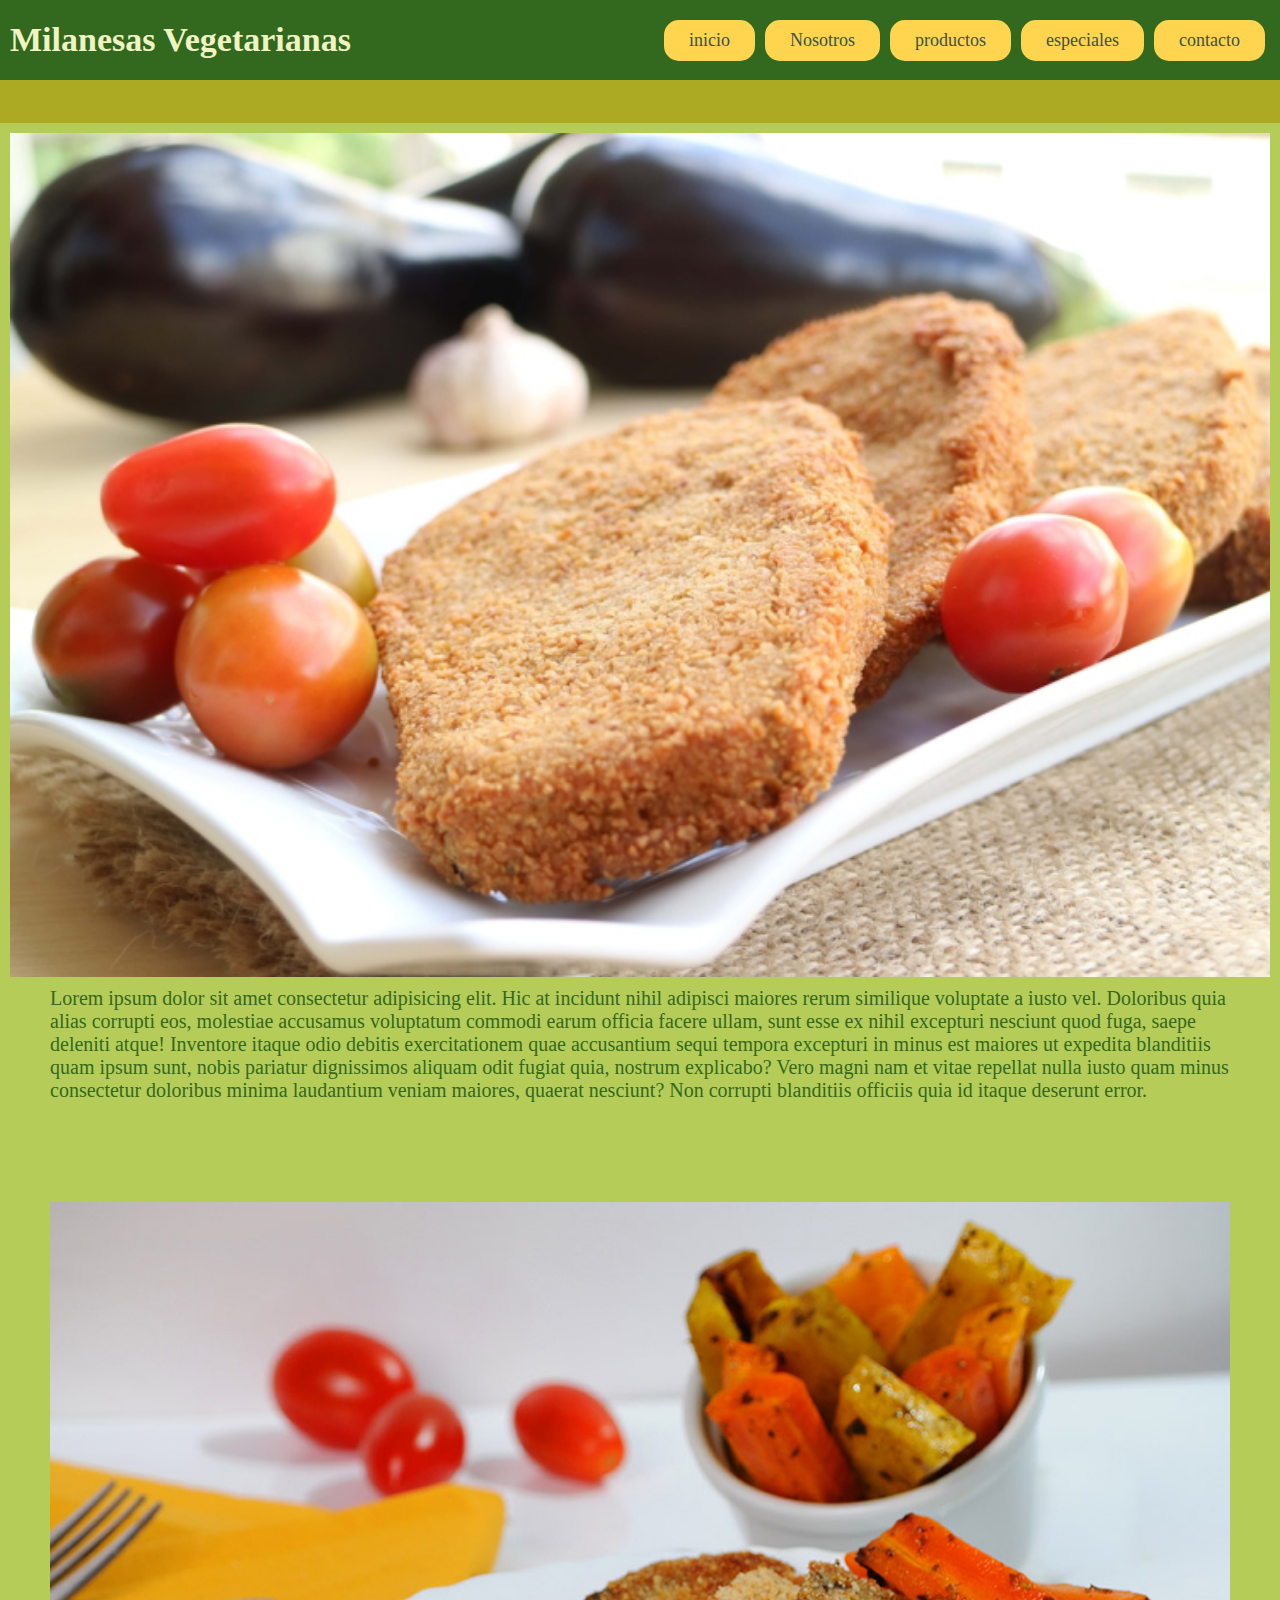
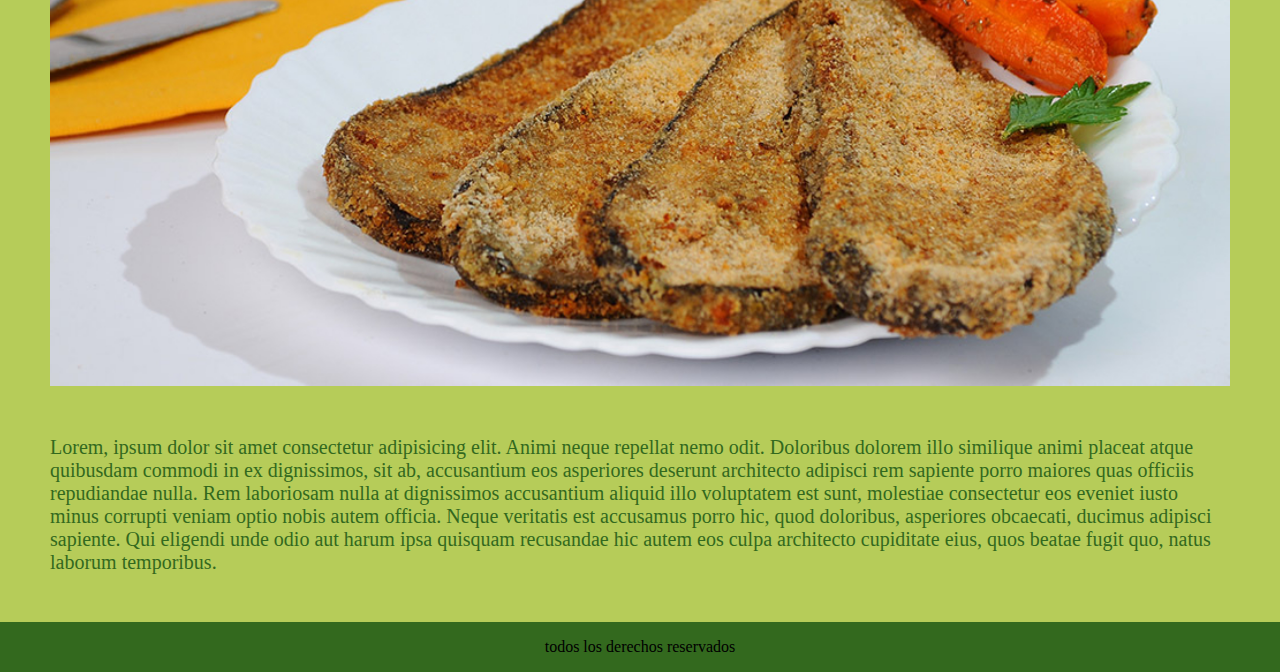
==== index.html @ 305d0c67 "carusel agregado" ====
<!DOCTYPE html>
<html lang="en">

<head>
    <meta charset="UTF-8">
    <meta http-equiv="X-UA-Compatible" content="IE=edge">
    <meta name="viewport" content="width=device-width, initial-scale=1.0">
    <title>Document</title>
    <!--mi css-->
    <link rel="stylesheet" href="./css/style.css">
</head>

<body>
    <div class="contenedor">
        <header>
            <div class="titulo">
                <h1>Milanesas Vegetarianas</h1>
            </div>
            <div class="bars">
                <div class="line"></div>
                <div class="line"></div>
                <div class="line"></div>
            </div>
            <nav class="nav__bar">
                <ul>
                    <li class="item-list"><a href="./index.html">inicio</a></li>
                    <li class="item-list"><a href="./paginas/acerca_de_nosotros.html">Nosotros</a></li>
                    <li class="item-list"><a href="./paginas/productos.html">productos</a></li>
                    <li class="item-list"><a href="./paginas/especiales.html">especiales</a></li>
                    <li class="item-list"><a href="./paginas/contacto.html">contacto</a></li>
                </ul>
            </nav>

        </header>
        <main class="contenedor-main">
            <div class="h2-2">
                <div class="h2-3">
                <h2 class="h2-1">BIENVENIDOS</h2>
                </div>
            </div>
            <article class="contenedor1">
                <img src="./assnt/imagenes/milanesa4.png" alt="presentacion de milanesas ">
                <p>Lorem ipsum dolor sit amet consectetur adipisicing elit. Hic at incidunt nihil adipisci maiores rerum
                    similique voluptate a iusto vel. Doloribus quia alias corrupti eos, molestiae accusamus voluptatum
                    commodi earum officia facere ullam, sunt esse ex nihil excepturi nesciunt quod fuga, saepe deleniti
                    atque! Inventore itaque odio debitis exercitationem quae accusantium sequi tempora excepturi in
                    minus est maiores ut expedita blanditiis quam ipsum sunt, nobis pariatur dignissimos aliquam odit
                    fugiat quia, nostrum explicabo? Vero magni nam et vitae repellat nulla iusto quam minus consectetur
                    doloribus minima laudantium veniam maiores, quaerat nesciunt? Non corrupti blanditiis officiis quia
                    id itaque deserunt error.
                </p>
                <article class="contenedor2">
                    <img src="./assnt/imagenes/milanesa5.png" alt="presentacion de milnanesas con zanahorias">
                    <p>Lorem, ipsum dolor sit amet consectetur adipisicing elit. Animi neque repellat nemo odit.
                        Doloribus dolorem illo similique animi placeat atque quibusdam commodi in ex dignissimos, sit
                        ab, accusantium eos asperiores deserunt architecto adipisci rem sapiente porro maiores quas
                        officiis repudiandae nulla. Rem laboriosam nulla at dignissimos accusantium aliquid illo
                        voluptatem est sunt, molestiae consectetur eos eveniet iusto minus corrupti veniam optio nobis
                        autem officia. Neque veritatis est accusamus porro hic, quod doloribus, asperiores obcaecati,
                        ducimus adipisci sapiente. Qui eligendi unde odio aut harum ipsa quisquam recusandae hic autem
                        eos culpa architecto cupiditate eius, quos beatae fugit quo, natus laborum temporibus.</p>
                </article>

        </main>
        <footer class="footer">todos los derechos reservados</footer>
    </div>
    <!--mi js-->
    <script src="script.js"></script>
</body>

</html>
---- css/style.css ----
* {
    margin: 0;
    padding: 0;
    box-sizing: border-box;
    list-style: none;
    text-decoration: none;
}

body {
    background-color: #b6cc59;
    position: relative;
    padding-bottom: 3em;
    min-height: 100vh;
}

.contenedor {
    width: 100%;
    max-width: 2600px;
    overflow: hidden;
}

.contenedor-main {
    width: 100%;
    box-sizing: border-box;
}

header {
    width: 100%;
    height: 80px;
    background-color: #33691e;
    display: flex;
    align-items: center;
    justify-content: space-between;
    padding: 0 10px;
}
.item-list{
    z-index: 20;
}

.titulo h1 {
    font-size: 34px;
    font-weight: bold;
    color: #f0f4c3;
    font-family: 'Unbounded', cursive;
}

.bars{
    display: none;
}
/*barra de navegacion*/
.nav__bar ul {
    display: flex;
    
}
.nav__bar ul li a {
    display: block;
    color: rgb(59, 80, 76);
    font-size: 18px;
    padding: 10px 25px;
    border-radius: 15px;
    transition: 0.2s;
    margin: 0 5px;
}
.nav__bar ul li a:hover {
    color: rgb(59, 80, 76);
    background-color: #d4e157;
    transition: 0.1ms;
}
.nav__bar ul li a {
    color: rgb(59, 80, 76);
    background-color: #ffd54f;
}

.contenedor1 img {
    float: left;
    padding: 10px;
    width: 100%;
    height: auto;
}

.contenedor1 p {
    padding: 50px;
    font-size: 20px;
    font-family: 'Unbounded', cursive;
    color:#33691e;
}

.contenedor2 img {
    float: right;
    padding: 50px;
    width: 100%;
    height: auto;
}

.contenedor2 p {
    padding: 50px;
    font-size: 20px;
    font-family:'Unbounded', cursive;
    color: #33691e;
}

.acerca {
    float: left;
    padding: 20px;
    width: 100%;
    height: 80%;
}

.food {
    padding: 50px;
    font-size: 30px;
    font-family:'Unbounded', cursive;
    color: #33691e;
}

.rellena {
    padding-top: 50px;
    display: flex;
    justify-content: center;
    align-items: center;
}

.conteiner {
    display: flex;
    justify-content: center;
}

.imagen-uu {
    width: 50%;
    margin-left: 25px;
    margin-right: 25px;
}

.img_relleno{
    height: 500px;
    
}

/*transfor*/
.h2-1 {
    color: black;
    font-family: 'Unbounded', cursive;
    display: flex;
    justify-content: center;
    font-size: 37px;
}
.h2-2{
background-color: rgba(165, 149, 1, 0.623);
transition: all 20s;
transform: rotateX(0deg);
transform-style: preserve-3d;
}
.h2-2:hover {
    transform: rotateY(960deg);
}
.h2-3{
    background-color: rgba(69, 214, 56, 0.541);
    margin: auto;
    transform: rotateY(90deg);
}


.nav__bar ul li a {
    text-decoration: none;
}

.footer {
    background-color: #33691e;
    font-family: 'Unbounded', cursive;
    padding: 1em 0;
    text-align: center;
    position: absolute;
    bottom: 0;
    width: 100%;
}


/*media query*/
@media screen and (max-width:900px) {

    header {
        padding: 0px 30px;
    }
    .bars {
        display: block;
        cursor: pointer;
    }
    .bars .line {
        width: 30px;
        height: 3px;
        background-color:rgb(15, 20, 20);
        margin: 6px 0px;
    }
    .nav__bar {
        height: 0px;
        position: absolute;
        top:80px;
        left: 0;
        width:100vw;
        background-color: rgb(21, 32, 21);
        transition: 0.1ms;
        overflow:hidden ;
    }
    .nav__bar.item-list {
        height: 450px;
    }
    .nav__bar ul {
        display: block;
        width: fit-content;
        margin: 80px auto 0 auto;
        transition: 0.1ms;
        opacity: 0;
    }
    .nav__bar.item-list ul {
        opacity: 1;
    }
    .nav__bar ul li a {
    margin-bottom: 20px;
    }
}
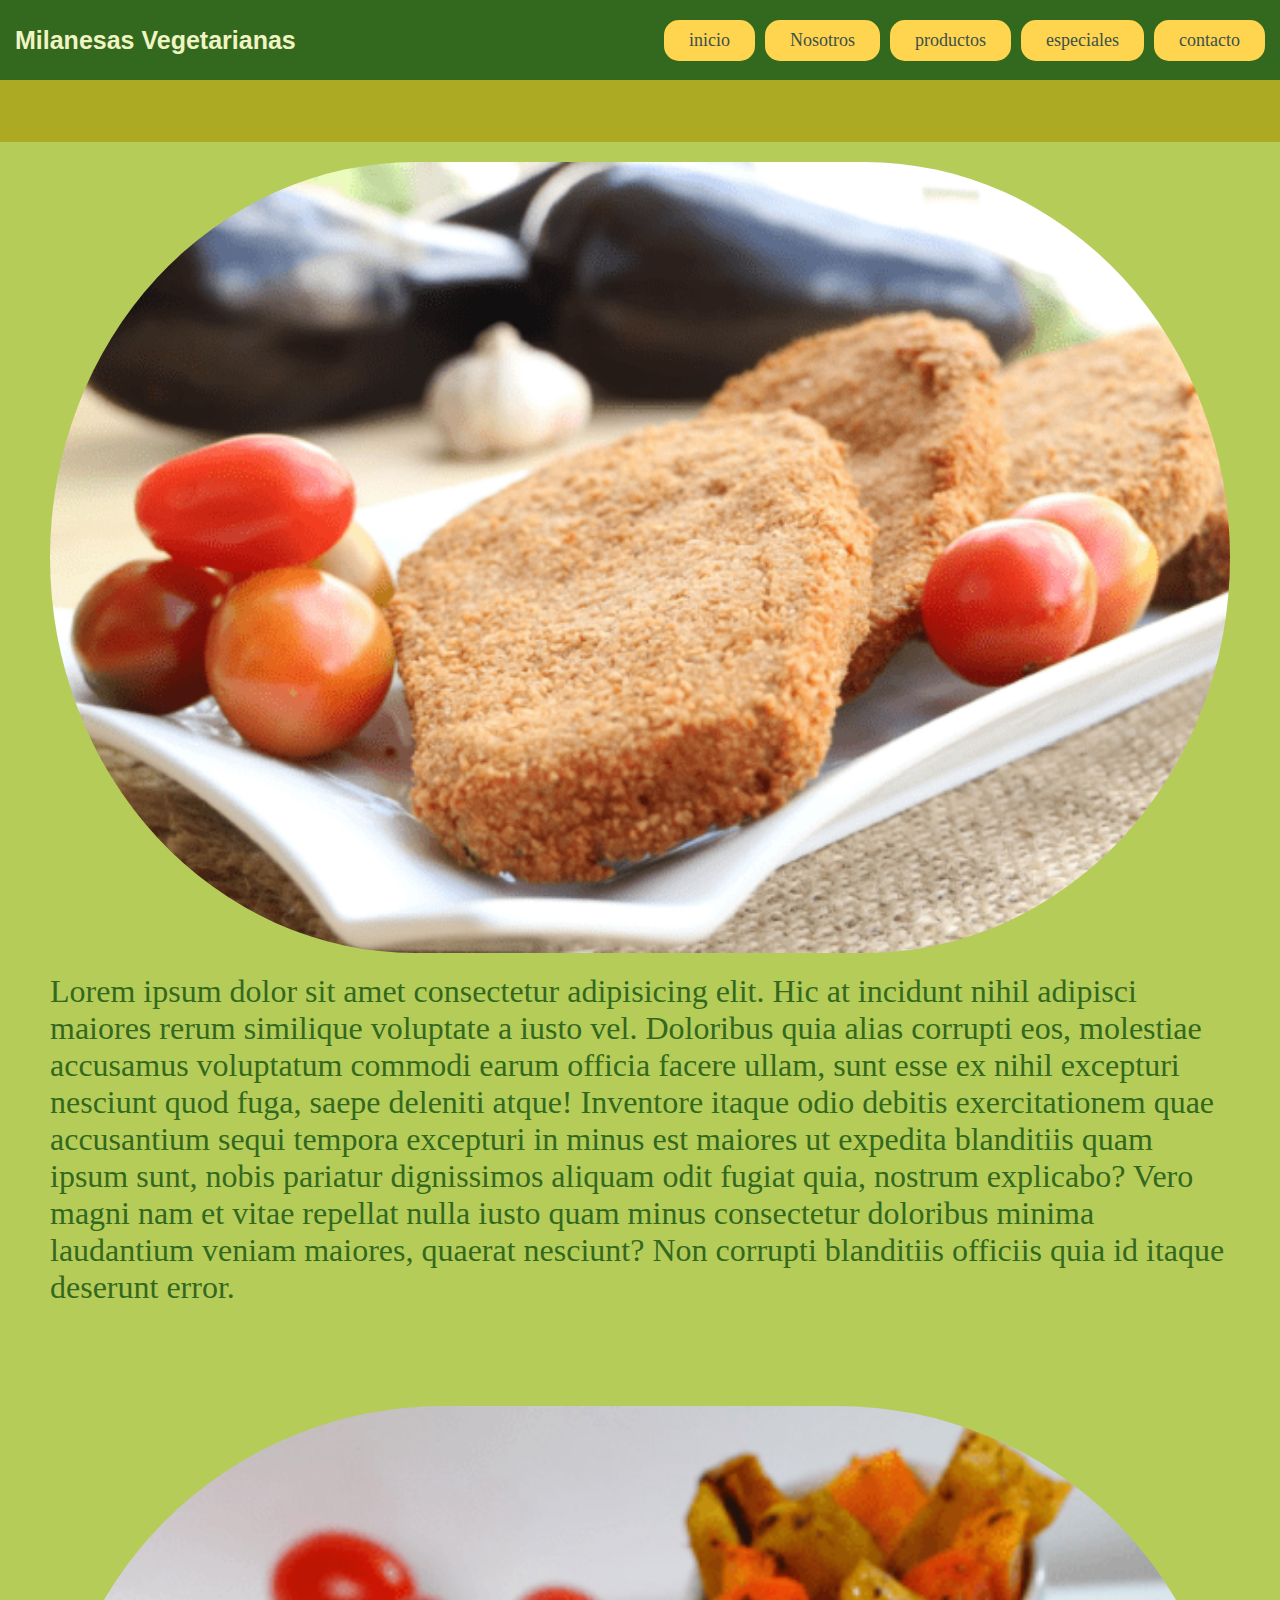
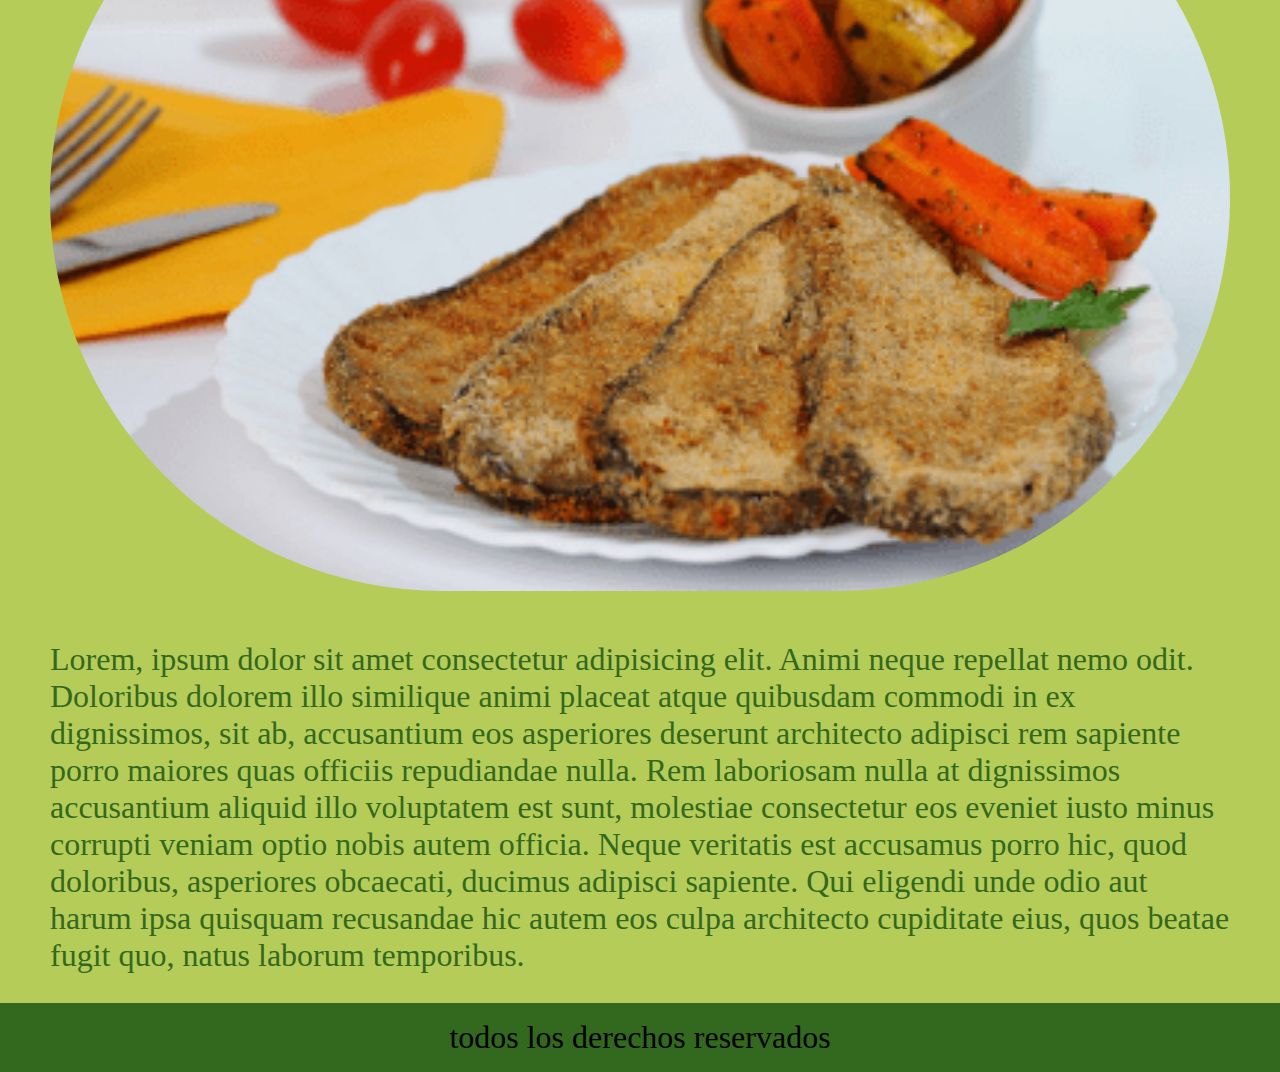
==== commit 4f1eaaf7: "meta key y descrip" ====
--- a/index.html
+++ b/index.html
@@ -5,13 +5,19 @@
     <meta charset="UTF-8">
     <meta http-equiv="X-UA-Compatible" content="IE=edge">
     <meta name="viewport" content="width=device-width, initial-scale=1.0">
-    <title>Document</title>
-    <!--mi css-->
-    <link rel="stylesheet" href="./css/style.css">
+    <meta name="keywords" content="Milanesas , no meat , no carne , vegetales , vegetariano">
+    <meta name="description"
+        content="Con el sabor que te encanta y la crocancia justa. Hechas a base de plantas. Probalas! Milanesas de verdad y hechas 100% a base de plantas.">
+    <title>Inicio / Milanesas Vegetarianas</title>
+    <!--CSS-->
+    <link rel="stylesheet" href="./css/main.css">
+
 </head>
+<!--BODY-->
 
 <body>
     <div class="contenedor">
+        <!--HEADER-->
         <header>
             <div class="titulo">
                 <h1>Milanesas Vegetarianas</h1>
@@ -35,7 +41,7 @@
         <main class="contenedor-main">
             <div class="h2-2">
                 <div class="h2-3">
-                <h2 class="h2-1">BIENVENIDOS</h2>
+                    <h2 class="h2-1">BIENVENIDOS</h2>
                 </div>
             </div>
             <article class="contenedor1">
@@ -62,6 +68,7 @@
                 </article>
 
         </main>
+        <!--FOOTER-->
         <footer class="footer">todos los derechos reservados</footer>
     </div>
     <!--mi js-->
--- a/css/main.css
+++ b/css/main.css
@@ -0,0 +1,234 @@
+* {
+  margin: 0;
+  padding: 0;
+  box-sizing: border-box;
+  list-style: none;
+  text-decoration: none;
+}
+
+.contenedor {
+  width: 100%;
+  max-width: 2600px;
+  overflow: hidden;
+}
+
+body {
+  background-color: #b6cc59;
+  position: relative;
+  padding-bottom: 3em;
+  min-height: 100vh;
+}
+
+.contenedor-main {
+  width: 100%;
+  box-sizing: border-box;
+}
+
+header {
+  width: 100%;
+  height: 80px;
+  background-color: #33691e;
+  display: flex;
+  align-items: center;
+  justify-content: space-between;
+  padding: 0 10px;
+}
+
+.titulo h1 {
+  padding-left: 5px;
+  font-size: 25px;
+  font-weight: bold;
+  color: #f0f4c3;
+  font-family: "Rubik", sans-serif;
+}
+
+.h2-1 {
+  padding-top: 20px;
+  color: black;
+  font-family: "Rubik", sans-serif;
+  display: flex;
+  justify-content: center;
+  font-size: 37px;
+  font-weight: bold;
+}
+
+.h2-2 {
+  background-color: rgba(165, 149, 1, 0.623);
+  transition: all 20s;
+  transform: rotateX(0deg);
+  transform-style: preserve-3d;
+}
+
+.h2-2:hover {
+  transform: rotateY(960deg);
+}
+
+.h2-3 {
+  background-color: rgba(69, 214, 56, 0.541);
+  margin: auto;
+  transform: rotateY(90deg);
+}
+
+.nav__bar ul {
+  display: flex;
+}
+
+.nav__bar ul li a {
+  display: block;
+  color: rgb(59, 80, 76);
+  font-size: 18px;
+  padding: 10px 25px;
+  border-radius: 15px;
+  transition: 0.2s;
+  margin: 0 5px;
+}
+
+.nav__bar ul li a:hover {
+  color: rgb(59, 80, 76);
+  background-color: #d4e157;
+  transition: 0.1ms;
+}
+
+.nav__bar ul li a {
+  color: rgb(59, 80, 76);
+  background-color: #ffd54f;
+}
+
+.nav__bar ul li a {
+  text-decoration: none;
+}
+
+.item-list {
+  z-index: 20;
+}
+
+.bars {
+  display: none;
+}
+
+.footer {
+  background-color: #33691e;
+  font-family: "Unbounded", cursive;
+  font-size: 32px;
+  padding: 0.5em 0;
+  text-align: center;
+  position: absolute;
+  bottom: 0;
+  width: 100%;
+}
+
+.contenedor1 img {
+  border-radius: 600px;
+  float: left;
+  padding: 20px 50px;
+  width: 100%;
+  height: auto;
+}
+.contenedor1 p {
+  padding: 50px;
+  font-size: 32px;
+  font-family: "Pacifico", cursive;
+  color: #33691e;
+}
+
+.contenedor2 img {
+  float: right;
+  padding: 50px;
+  width: 100%;
+  height: auto;
+}
+.contenedor2 p {
+  padding: 50px;
+  font-size: 32px;
+  font-family: "Pacifico", cursive;
+  color: #33691e;
+}
+
+.acerca {
+  border-radius: 600px;
+  float: left;
+  padding: 20px 50px;
+  width: 100%;
+  height: auto;
+}
+
+.food {
+  padding: 50px;
+  font-size: 32px;
+  font-family: "Pacifico", cursive;
+  color: #33691e;
+}
+
+.rellena {
+  padding-top: 50px;
+  display: flex;
+  justify-content: center;
+  align-items: center;
+}
+
+.conteiner {
+  display: flex;
+  justify-content: center;
+}
+
+.imagen-uu {
+  border-radius: 600px;
+  width: 45%;
+  margin-left: 25px;
+  margin-right: 25px;
+}
+
+.img_rellena {
+  border-radius: 400px;
+  padding: 50px !important;
+  width: 100% !important;
+}
+
+.img_relleno {
+  border-radius: 500px;
+  max-width: 100%;
+  height: auto;
+}
+
+@media screen and (max-width: 900px) {
+  header {
+    padding: 0px 30px;
+  }
+  .bars {
+    display: block;
+    cursor: pointer;
+  }
+  .bars .line {
+    width: 30px;
+    height: 3px;
+    background-color: rgb(15, 20, 20);
+    margin: 6px 0px;
+  }
+  .nav__bar {
+    height: 0px;
+    position: absolute;
+    top: 80px;
+    left: 0;
+    width: 100vw;
+    background-color: rgb(21, 32, 21);
+    transition: 0.1ms;
+    overflow: hidden;
+  }
+  .nav__bar.item-list {
+    height: 450px;
+  }
+  .nav__bar ul {
+    display: block;
+    width: -moz-fit-content;
+    width: fit-content;
+    margin: 80px auto 0 auto;
+    transition: 0.1ms;
+    opacity: 0;
+  }
+  .nav__bar.item-list ul {
+    opacity: 1;
+  }
+  .nav__bar ul li a {
+    margin-bottom: 20px;
+  }
+}/*# sourceMappingURL=main.css.map */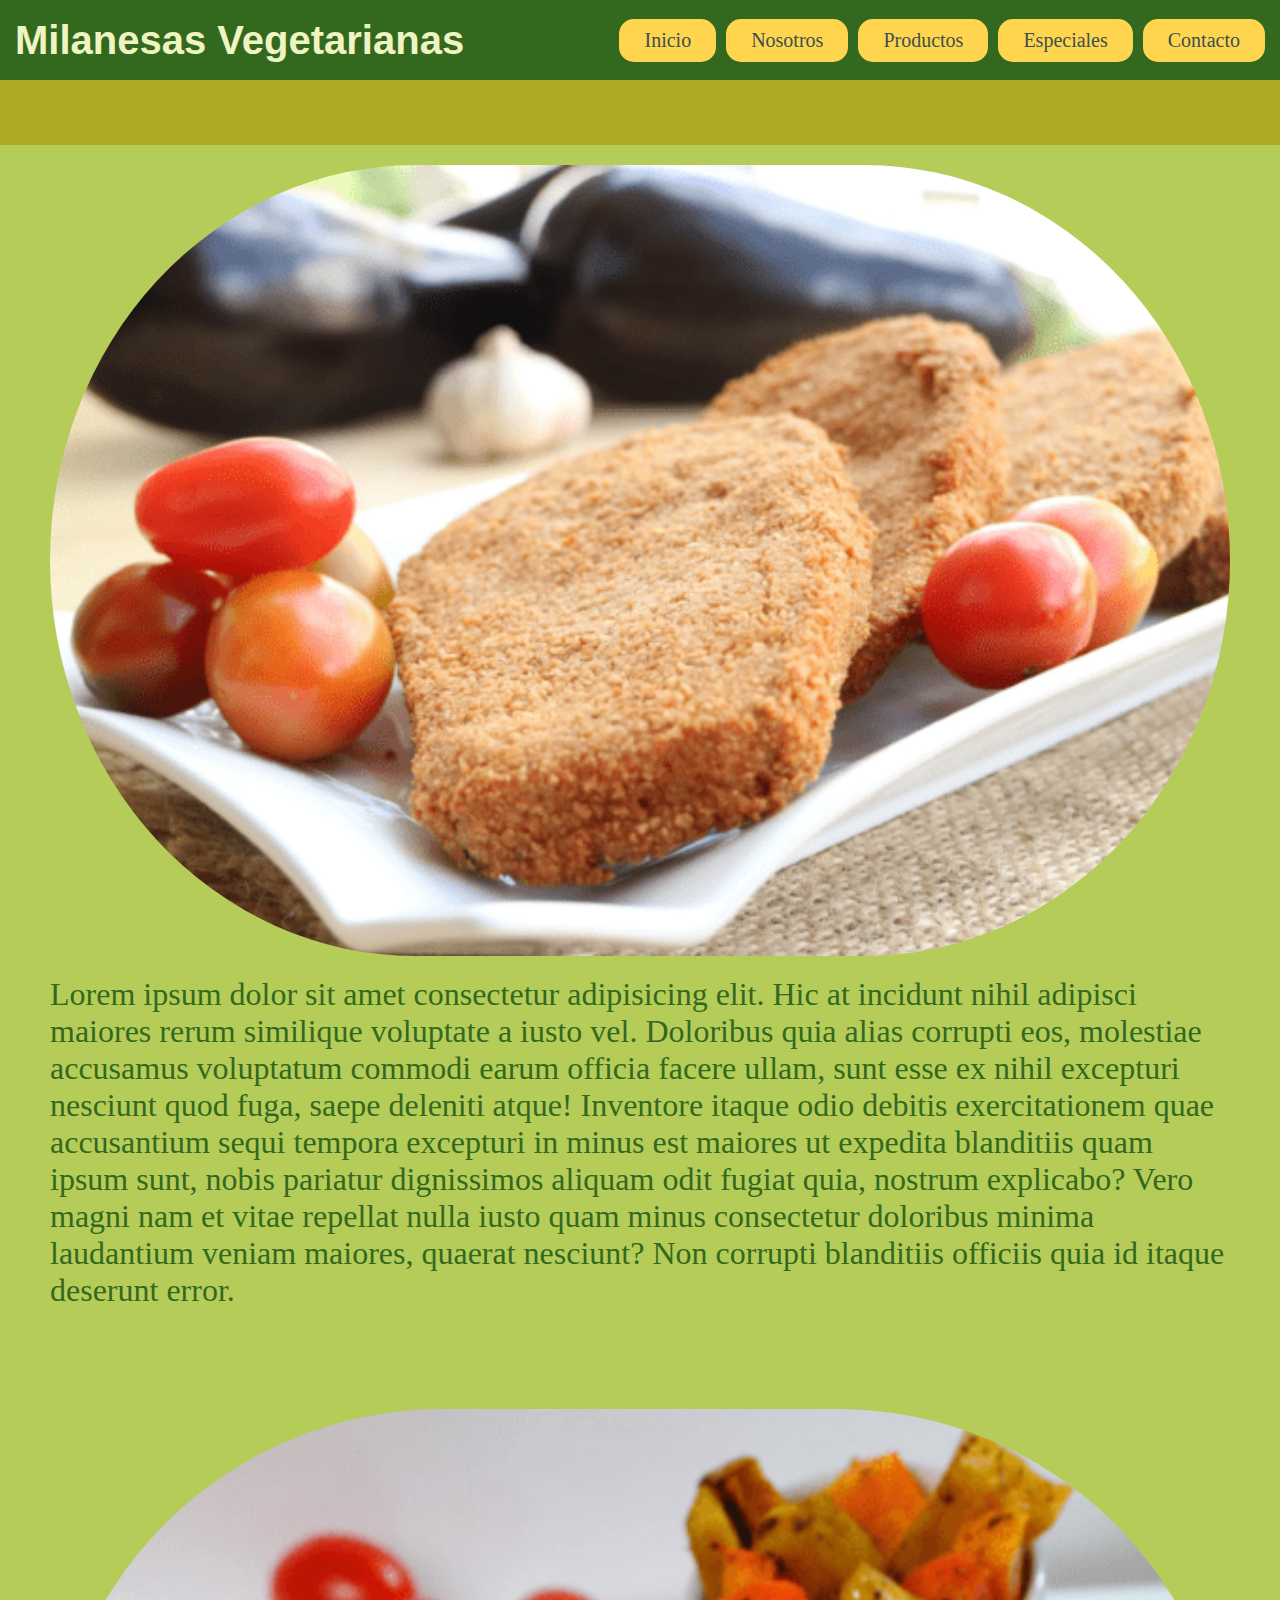
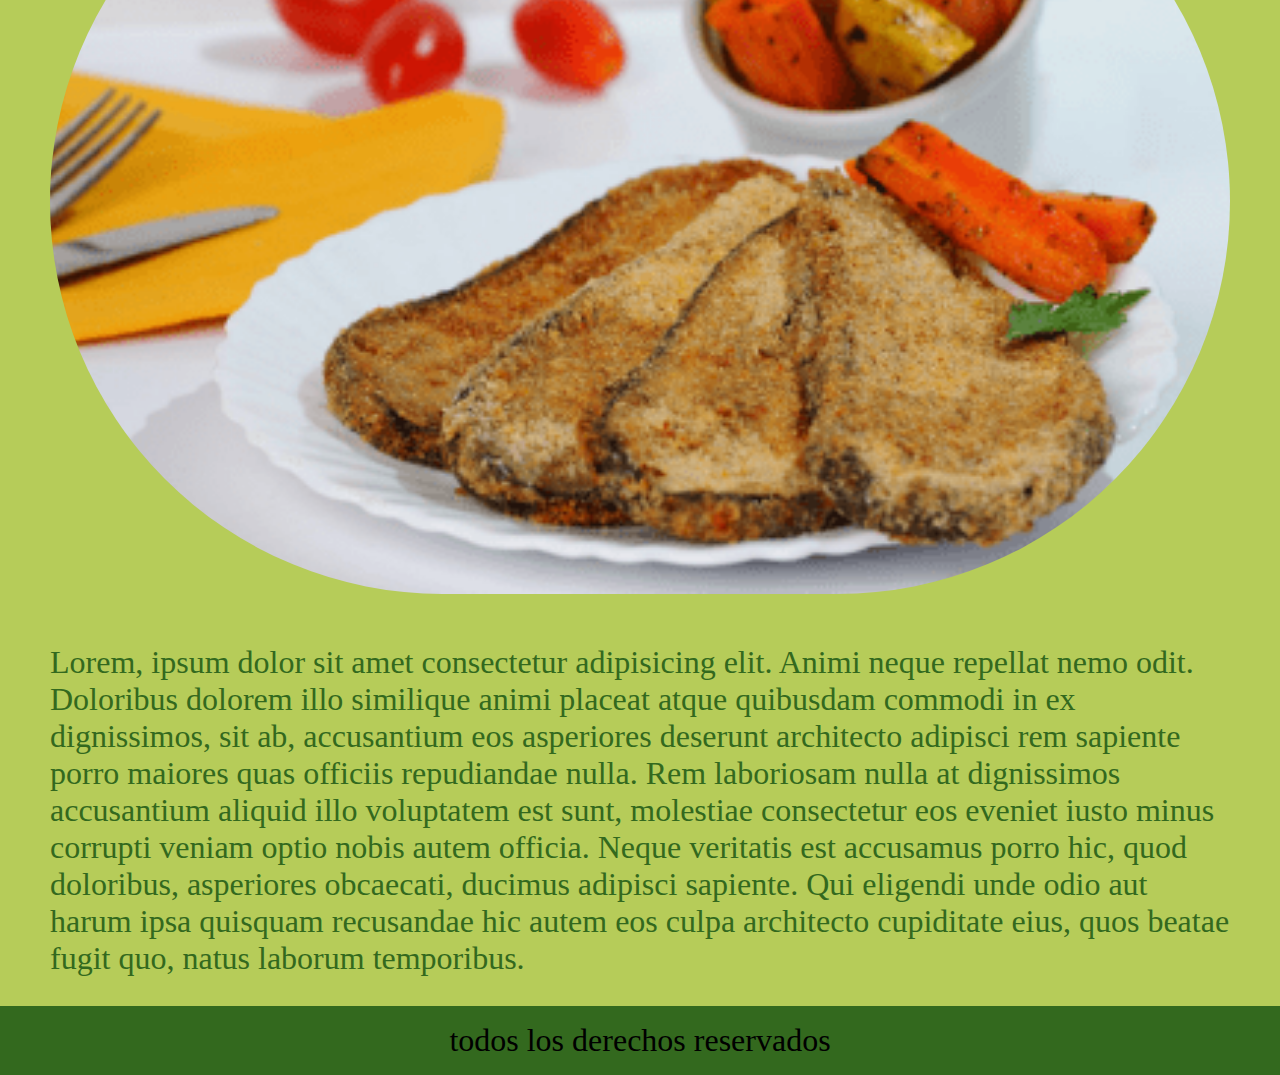
==== commit 372e5391: "cambios minimos" ====
--- a/index.html
+++ b/index.html
@@ -29,11 +29,11 @@
             </div>
             <nav class="nav__bar">
                 <ul>
-                    <li class="item-list"><a href="./index.html">inicio</a></li>
+                    <li class="item-list"><a href="./index.html">Inicio</a></li>
                     <li class="item-list"><a href="./paginas/acerca_de_nosotros.html">Nosotros</a></li>
-                    <li class="item-list"><a href="./paginas/productos.html">productos</a></li>
-                    <li class="item-list"><a href="./paginas/especiales.html">especiales</a></li>
-                    <li class="item-list"><a href="./paginas/contacto.html">contacto</a></li>
+                    <li class="item-list"><a href="./paginas/productos.html">Productos</a></li>
+                    <li class="item-list"><a href="./paginas/especiales.html">Especiales</a></li>
+                    <li class="item-list"><a href="./paginas/contacto.html">Contacto</a></li>
                 </ul>
             </nav>
 
--- a/css/main.css
+++ b/css/main.css
@@ -40,6 +40,7 @@
   font-weight: bold;
   color: #f0f4c3;
   font-family: "Rubik", sans-serif;
+  font-size: 40px;
 }
 
 .h2-1 {
@@ -48,7 +49,7 @@
   font-family: "Rubik", sans-serif;
   display: flex;
   justify-content: center;
-  font-size: 37px;
+  font-size: 40px;
   font-weight: bold;
 }
 
@@ -76,7 +77,7 @@
 .nav__bar ul li a {
   display: block;
   color: rgb(59, 80, 76);
-  font-size: 18px;
+  font-size: 20px;
   padding: 10px 25px;
   border-radius: 15px;
   transition: 0.2s;
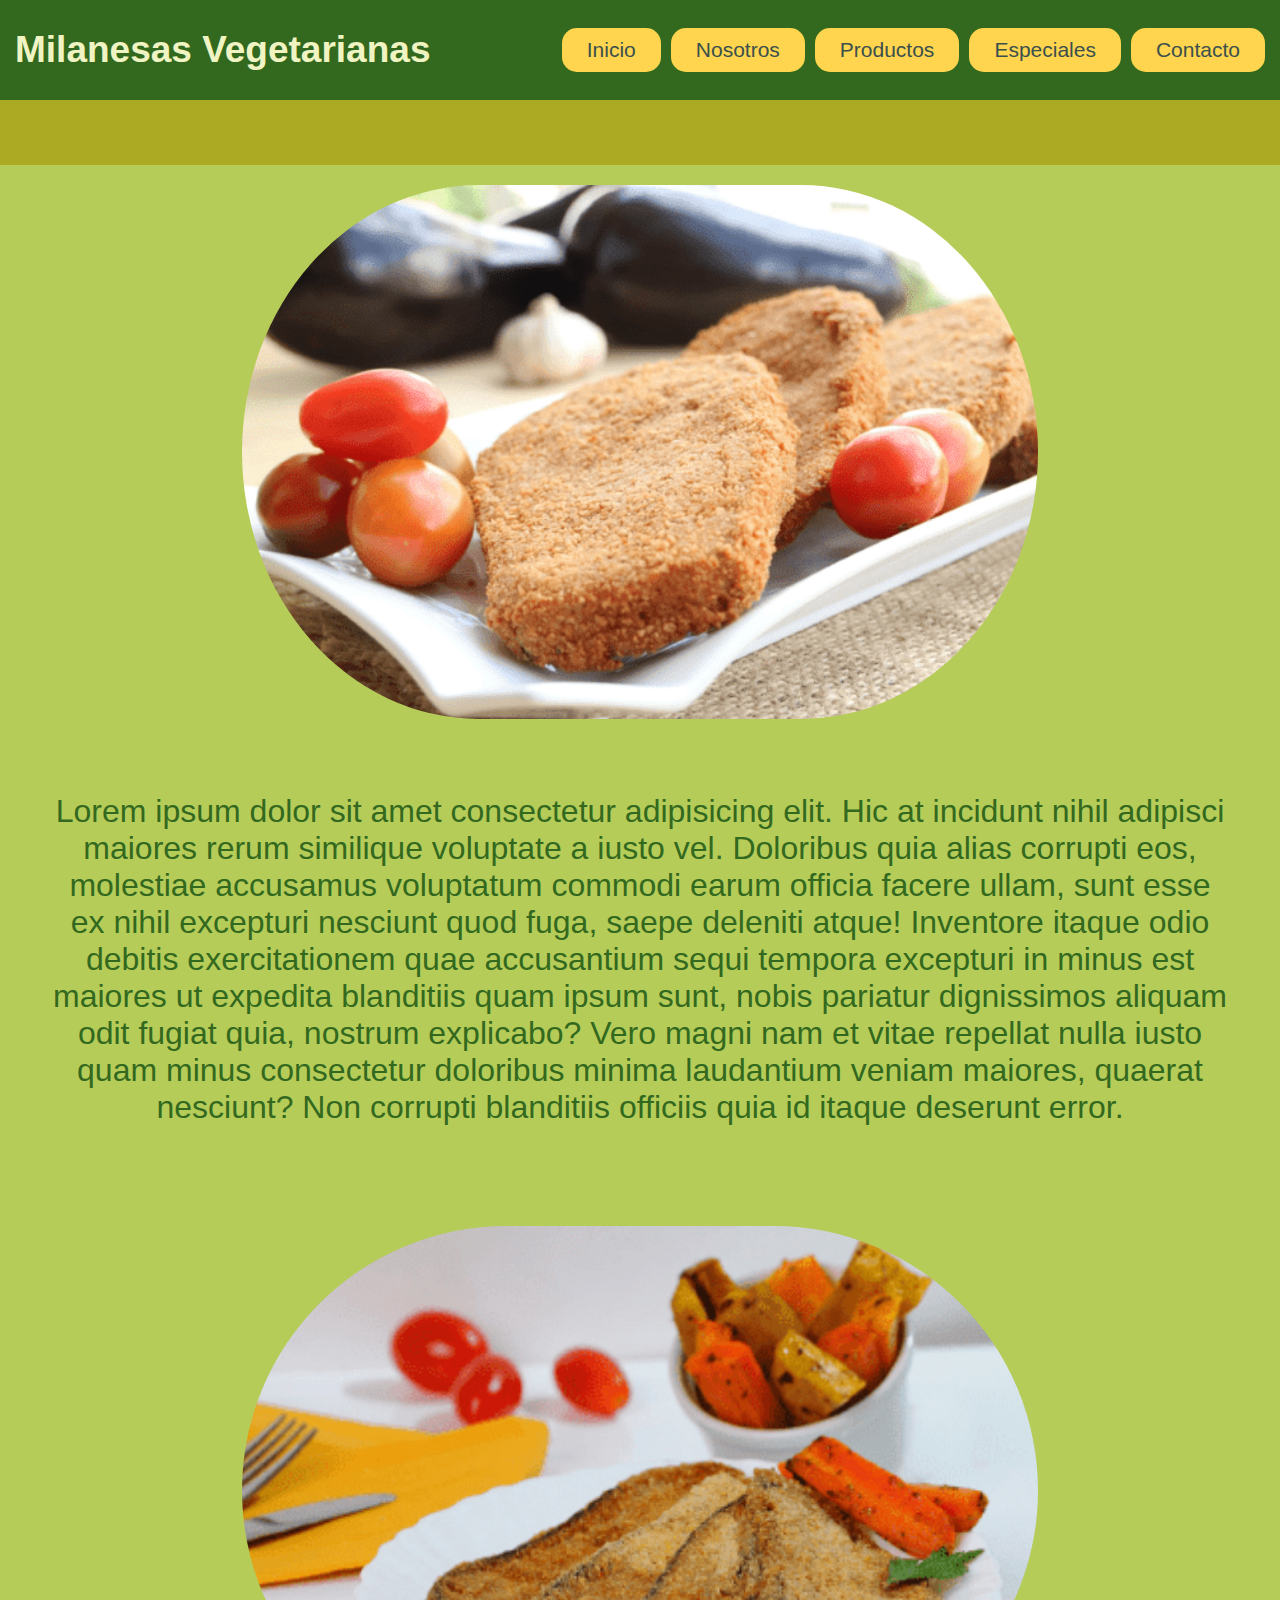
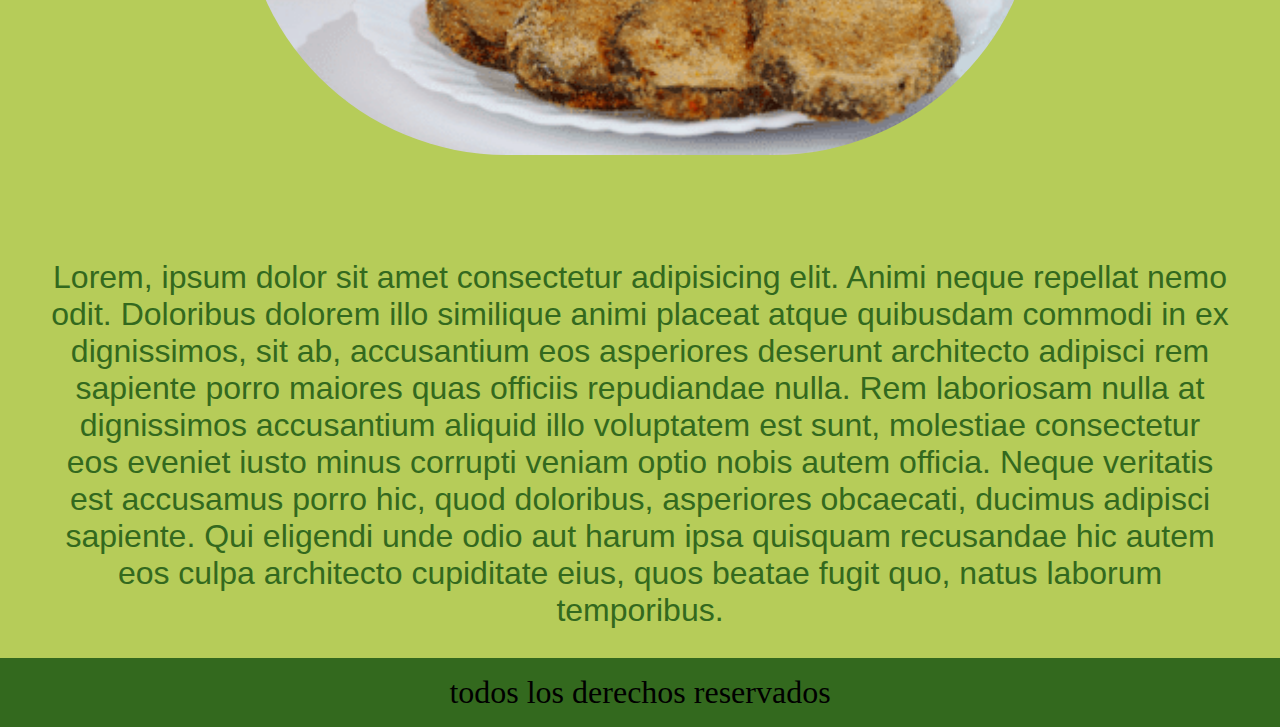
==== commit e92bde27: "intentando areglar el nav" ====
--- a/index.html
+++ b/index.html
@@ -20,7 +20,9 @@
         <!--HEADER-->
         <header>
             <div class="titulo">
-                <h1>Milanesas Vegetarianas</h1>
+                <a href="./index.html">
+                    <h1>Milanesas Vegetarianas</h1>
+                </a>
             </div>
             <div class="bars">
                 <div class="line"></div>
--- a/css/main.css
+++ b/css/main.css
@@ -1,15 +1,16 @@
 * {
   margin: 0;
   padding: 0;
-  box-sizing: border-box;
+  box-sizing: border-box !important;
   list-style: none;
-  text-decoration: none;
+  text-decoration: none !important;
 }
 
 .contenedor {
   width: 100%;
   max-width: 2600px;
   overflow: hidden;
+  text-align: center;
 }
 
 body {
@@ -17,6 +18,7 @@
   position: relative;
   padding-bottom: 3em;
   min-height: 100vh;
+  line-height: normal;
 }
 
 .contenedor-main {
@@ -26,7 +28,7 @@
 
 header {
   width: 100%;
-  height: 80px;
+  height: 100px;
   background-color: #33691e;
   display: flex;
   align-items: center;
@@ -36,11 +38,10 @@
 
 .titulo h1 {
   padding-left: 5px;
-  font-size: 25px;
   font-weight: bold;
   color: #f0f4c3;
   font-family: "Rubik", sans-serif;
-  font-size: 40px;
+  font-size: 37px;
 }
 
 .h2-1 {
@@ -77,7 +78,8 @@
 .nav__bar ul li a {
   display: block;
   color: rgb(59, 80, 76);
-  font-size: 20px;
+  font-size: 21px;
+  font-family: "Arimo", sans-serif;
   padding: 10px 25px;
   border-radius: 15px;
   transition: 0.2s;
@@ -120,43 +122,40 @@
 
 .contenedor1 img {
   border-radius: 600px;
-  float: left;
   padding: 20px 50px;
-  width: 100%;
-  height: auto;
+  width: 70%;
+  height: 80%;
 }
 .contenedor1 p {
   padding: 50px;
   font-size: 32px;
-  font-family: "Pacifico", cursive;
+  font-family: "Noto Sans", sans-serif;
   color: #33691e;
 }
 
 .contenedor2 img {
-  float: right;
-  padding: 50px;
-  width: 100%;
-  height: auto;
+  padding: 50px;
+  width: 70%;
+  height: 80%;
 }
 .contenedor2 p {
   padding: 50px;
   font-size: 32px;
-  font-family: "Pacifico", cursive;
+  font-family: "Noto Sans", sans-serif;
   color: #33691e;
 }
 
 .acerca {
   border-radius: 600px;
-  float: left;
   padding: 20px 50px;
-  width: 100%;
-  height: auto;
+  width: 80%;
+  height: 80%;
 }
 
 .food {
   padding: 50px;
   font-size: 32px;
-  font-family: "Pacifico", cursive;
+  font-family: "Noto Sans", sans-serif;
   color: #33691e;
 }
 
@@ -180,15 +179,19 @@
 }
 
 .img_rellena {
-  border-radius: 400px;
-  padding: 50px !important;
-  width: 100% !important;
+  border-radius: 150px;
+  -o-object-fit: cover;
+     object-fit: cover;
+  height: 80%;
+  width: 80%;
 }
 
 .img_relleno {
-  border-radius: 500px;
-  max-width: 100%;
-  height: auto;
+  border-radius: 150px;
+  width: 90%;
+  -o-object-fit: cover;
+     object-fit: cover;
+  padding-bottom: 40px;
 }
 
 @media screen and (max-width: 900px) {
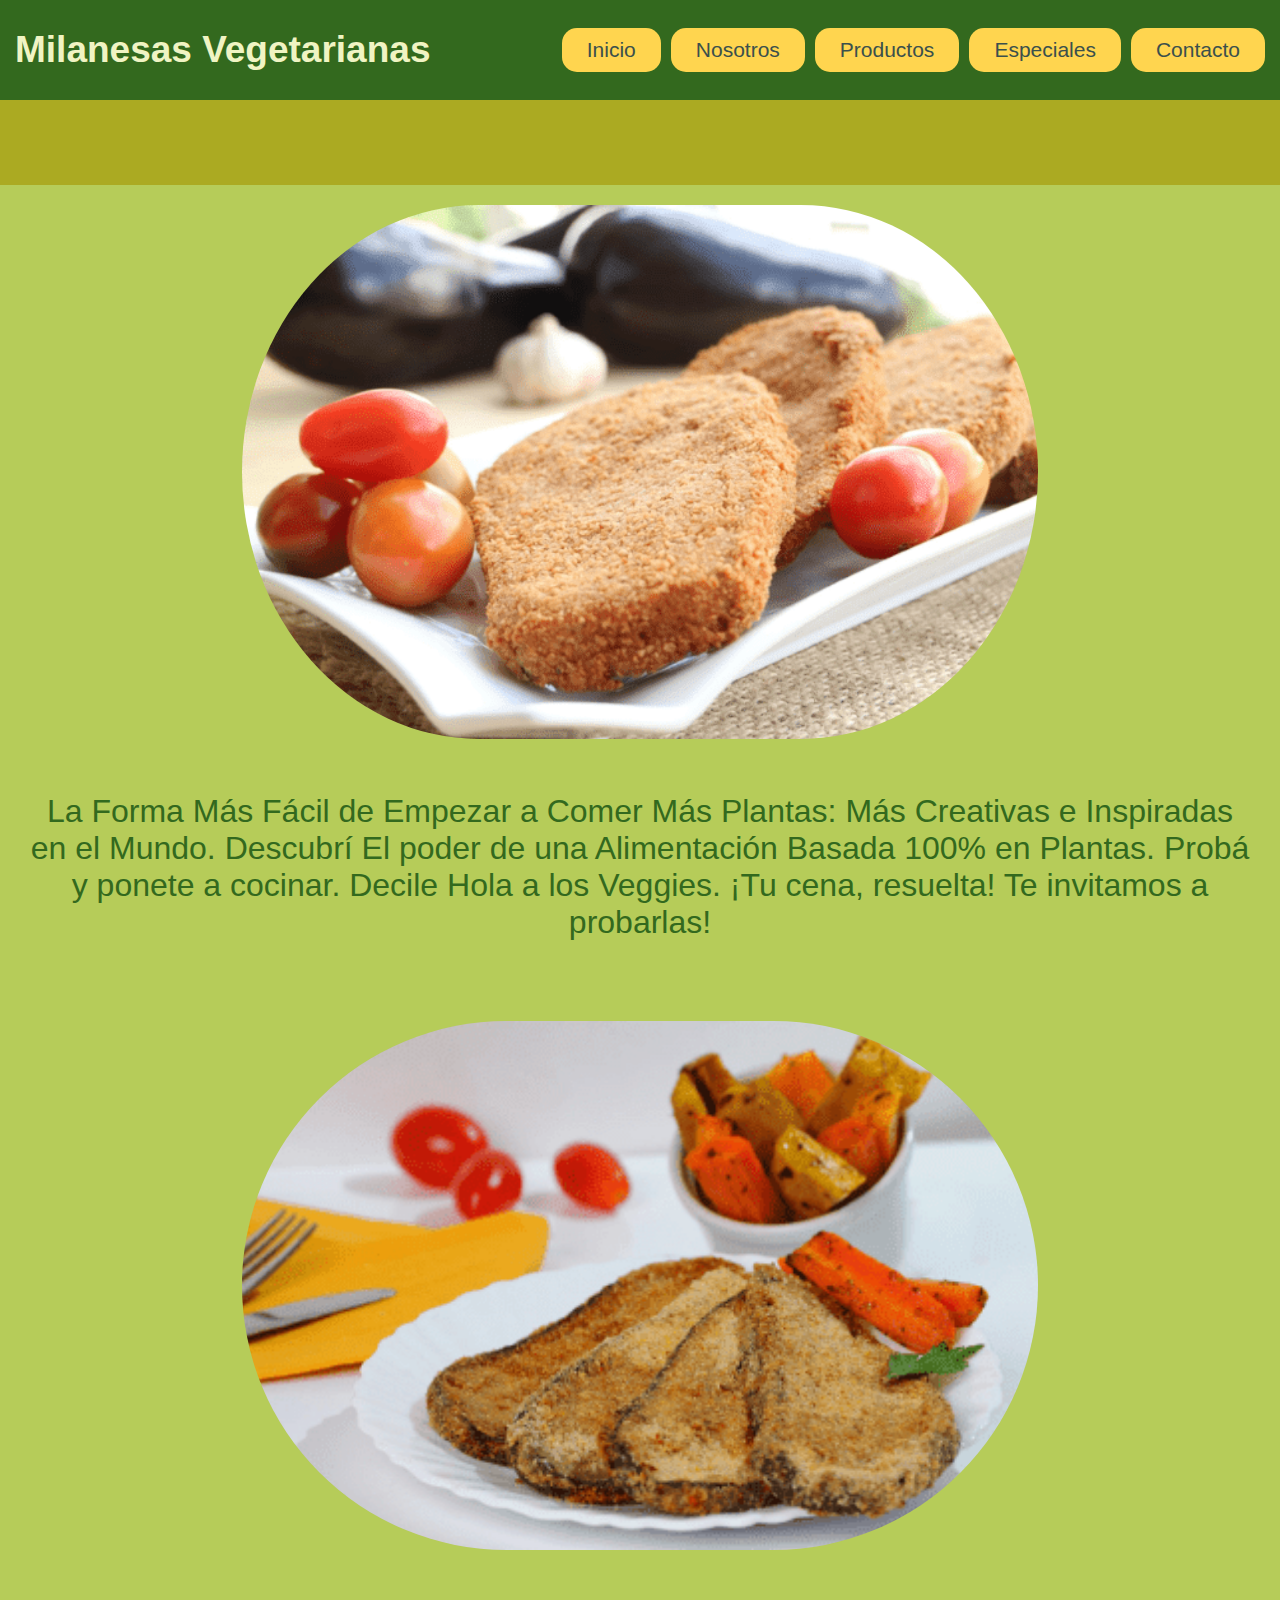
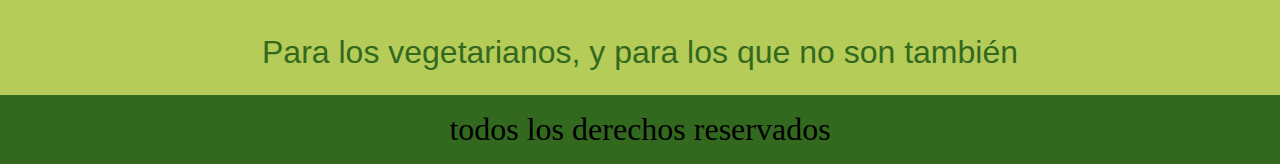
==== commit 12485101: "texto agregado" ====
--- a/index.html
+++ b/index.html
@@ -48,25 +48,13 @@
             </div>
             <article class="contenedor1">
                 <img src="./assnt/imagenes/milanesa4.png" alt="presentacion de milanesas ">
-                <p>Lorem ipsum dolor sit amet consectetur adipisicing elit. Hic at incidunt nihil adipisci maiores rerum
-                    similique voluptate a iusto vel. Doloribus quia alias corrupti eos, molestiae accusamus voluptatum
-                    commodi earum officia facere ullam, sunt esse ex nihil excepturi nesciunt quod fuga, saepe deleniti
-                    atque! Inventore itaque odio debitis exercitationem quae accusantium sequi tempora excepturi in
-                    minus est maiores ut expedita blanditiis quam ipsum sunt, nobis pariatur dignissimos aliquam odit
-                    fugiat quia, nostrum explicabo? Vero magni nam et vitae repellat nulla iusto quam minus consectetur
-                    doloribus minima laudantium veniam maiores, quaerat nesciunt? Non corrupti blanditiis officiis quia
-                    id itaque deserunt error.
+                <p>La Forma Más Fácil de Empezar a Comer Más Plantas: Más Creativas e Inspiradas en el Mundo. Descubrí
+                    El poder de una Alimentación Basada 100% en Plantas. Probá y ponete a cocinar. Decile Hola a los
+                    Veggies. ¡Tu cena, resuelta! Te invitamos a probarlas!
                 </p>
                 <article class="contenedor2">
                     <img src="./assnt/imagenes/milanesa5.png" alt="presentacion de milnanesas con zanahorias">
-                    <p>Lorem, ipsum dolor sit amet consectetur adipisicing elit. Animi neque repellat nemo odit.
-                        Doloribus dolorem illo similique animi placeat atque quibusdam commodi in ex dignissimos, sit
-                        ab, accusantium eos asperiores deserunt architecto adipisci rem sapiente porro maiores quas
-                        officiis repudiandae nulla. Rem laboriosam nulla at dignissimos accusantium aliquid illo
-                        voluptatem est sunt, molestiae consectetur eos eveniet iusto minus corrupti veniam optio nobis
-                        autem officia. Neque veritatis est accusamus porro hic, quod doloribus, asperiores obcaecati,
-                        ducimus adipisci sapiente. Qui eligendi unde odio aut harum ipsa quisquam recusandae hic autem
-                        eos culpa architecto cupiditate eius, quos beatae fugit quo, natus laborum temporibus.</p>
+                    <p>Para los vegetarianos, y para los que no son también</p>
                 </article>
 
         </main>
@@ -74,7 +62,7 @@
         <footer class="footer">todos los derechos reservados</footer>
     </div>
     <!--mi js-->
-    <script src="script.js"></script>
+    <script src="./js/script.js"></script>
 </body>
 
 </html>--- a/css/main.css
+++ b/css/main.css
@@ -46,6 +46,7 @@
 
 .h2-1 {
   padding-top: 20px;
+  padding-bottom: 20px;
   color: black;
   font-family: "Rubik", sans-serif;
   display: flex;
@@ -73,6 +74,8 @@
 
 .nav__bar ul {
   display: flex;
+  margin-bottom: 0;
+  padding-left: 0;
 }
 
 .nav__bar ul li a {
@@ -109,6 +112,10 @@
   display: none;
 }
 
+ul li .item-list {
+  padding-bottom: -16px !important;
+}
+
 .footer {
   background-color: #33691e;
   font-family: "Unbounded", cursive;
@@ -125,9 +132,11 @@
   padding: 20px 50px;
   width: 70%;
   height: 80%;
+  -o-object-fit: cover;
+     object-fit: cover;
 }
 .contenedor1 p {
-  padding: 50px;
+  padding: 30px;
   font-size: 32px;
   font-family: "Noto Sans", sans-serif;
   color: #33691e;
@@ -137,12 +146,15 @@
   padding: 50px;
   width: 70%;
   height: 80%;
+  -o-object-fit: cover;
+     object-fit: cover;
 }
 .contenedor2 p {
-  padding: 50px;
-  font-size: 32px;
-  font-family: "Noto Sans", sans-serif;
-  color: #33691e;
+  padding: 30px;
+  font-size: 32px;
+  font-family: "Noto Sans", sans-serif;
+  color: #33691e;
+  margin-bottom: 15px;
 }
 
 .acerca {
@@ -150,13 +162,23 @@
   padding: 20px 50px;
   width: 80%;
   height: 80%;
+  -o-object-fit: cover;
+     object-fit: cover;
 }
 
 .food {
-  padding: 50px;
-  font-size: 32px;
-  font-family: "Noto Sans", sans-serif;
-  color: #33691e;
+  padding: 30px;
+  font-size: 32px;
+  font-family: "Noto Sans", sans-serif;
+  color: #33691e;
+}
+
+.food_1 {
+  padding: 30px;
+  font-size: 32px;
+  font-family: "Noto Sans", sans-serif;
+  color: #33691e;
+  margin: 80px;
 }
 
 .rellena {
@@ -183,15 +205,15 @@
   -o-object-fit: cover;
      object-fit: cover;
   height: 80%;
-  width: 80%;
+  width: 65%;
 }
 
 .img_relleno {
   border-radius: 150px;
-  width: 90%;
-  -o-object-fit: cover;
-     object-fit: cover;
-  padding-bottom: 40px;
+  width: 76%;
+  -o-object-fit: cover;
+     object-fit: cover;
+  padding-bottom: 10px;
 }
 
 @media screen and (max-width: 900px) {
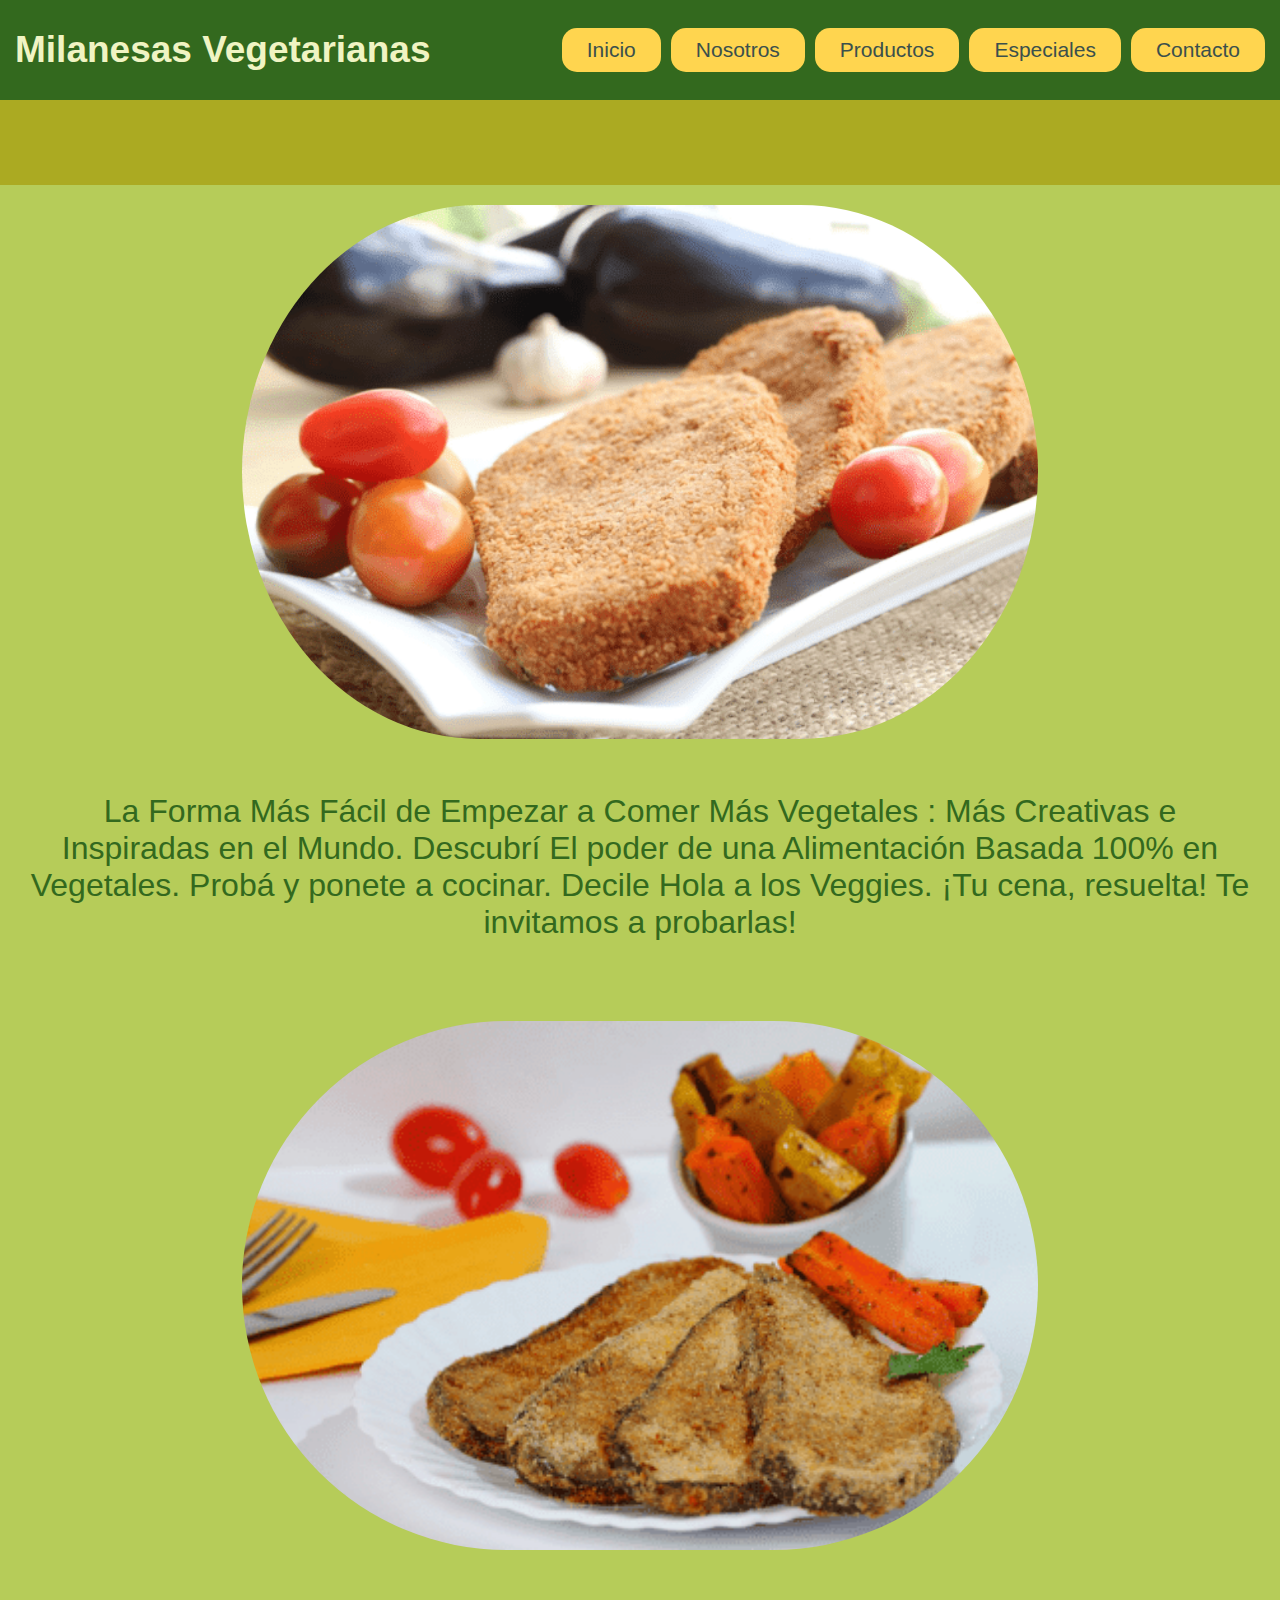
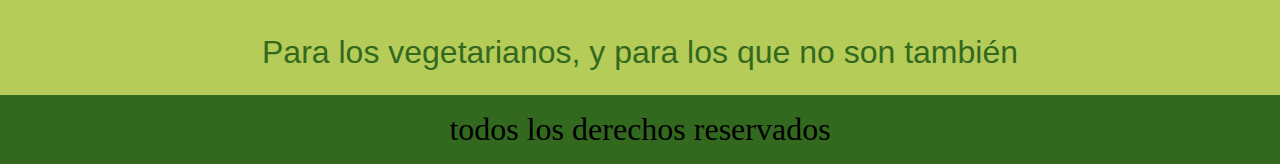
==== commit 61325ced: "cambios minimos" ====
--- a/index.html
+++ b/index.html
@@ -48,8 +48,8 @@
             </div>
             <article class="contenedor1">
                 <img src="./assnt/imagenes/milanesa4.png" alt="presentacion de milanesas ">
-                <p>La Forma Más Fácil de Empezar a Comer Más Plantas: Más Creativas e Inspiradas en el Mundo. Descubrí
-                    El poder de una Alimentación Basada 100% en Plantas. Probá y ponete a cocinar. Decile Hola a los
+                <p>La Forma Más Fácil de Empezar a Comer Más Vegetales : Más Creativas e Inspiradas en el Mundo. Descubrí
+                    El poder de una Alimentación Basada 100% en Vegetales. Probá y ponete a cocinar. Decile Hola a los
                     Veggies. ¡Tu cena, resuelta! Te invitamos a probarlas!
                 </p>
                 <article class="contenedor2">
